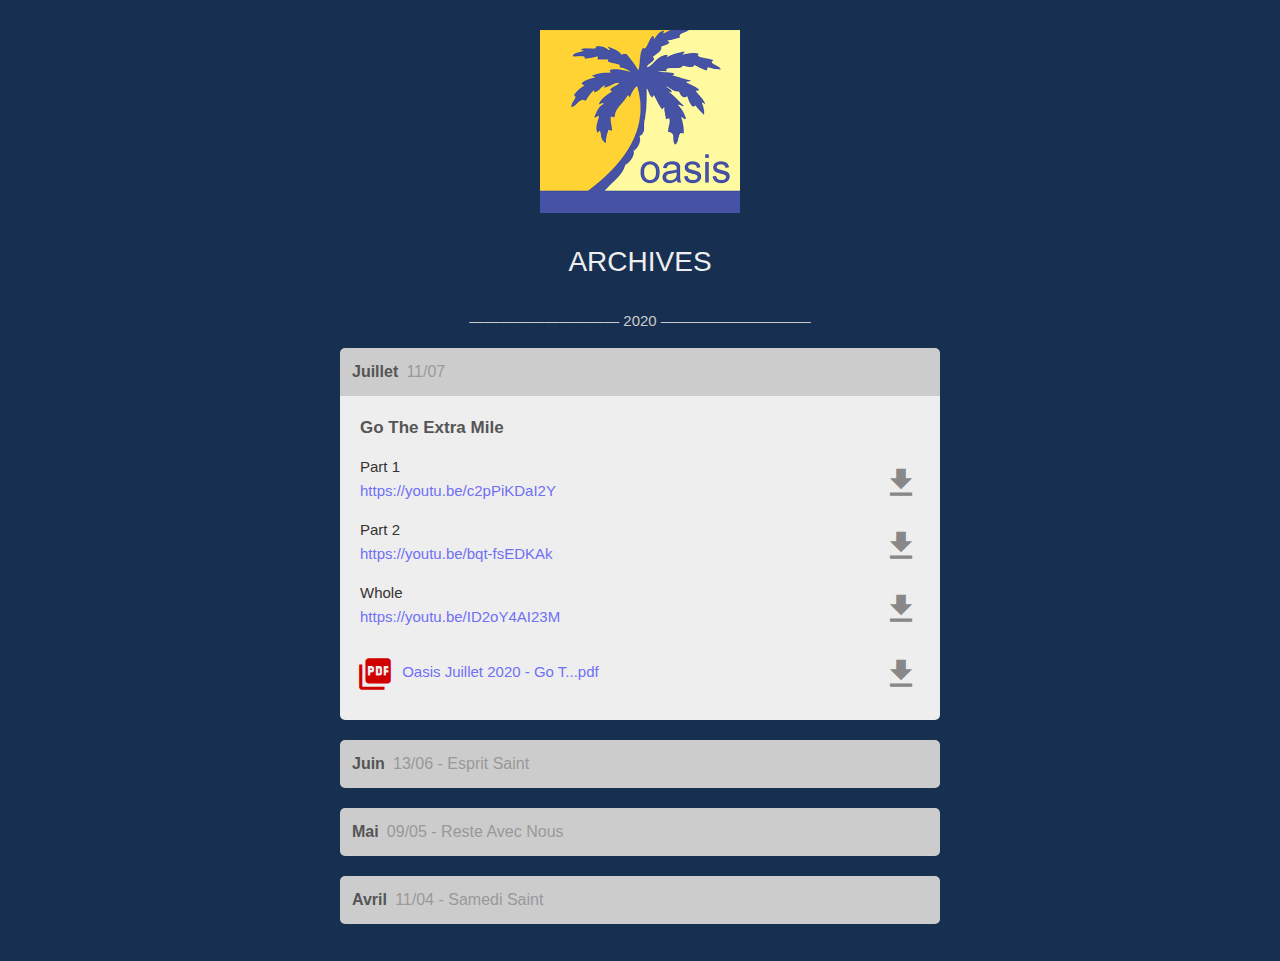
==== index.html @ 341ee3c5 "eb2df34474d8577e11d17b0fcf5f1d4b3bb1e5cb - 2020.7.11" ====
<!DOCTYPE html>
<html>

<head>
  <!-- BASE HREF OPEN  -->
  <base href="dart__angular__archives" />
  <!-- BASE HREF CLOSE  -->

  <title>Oasis Archives</title>
  <meta charset="utf-8">
  <meta name="viewport" content="width=device-width, initial-scale=1">
  <link rel="stylesheet" href="styles.c2d4523d53ecf67c.css">
  <link rel="icon" type="image/png" href="favicon.262356ed2a44dca1.png">

  <script defer src="main.dart.5df93a280432903f.js"></script>
</head>

<body>
  <my-app>Loading...</my-app>
</body>

</html>
---- styles.c2d4523d53ecf67c.css ----
@import"https://fonts.googleapis.com/css?family=Roboto";@import"https://fonts.googleapis.com/css?family=Material+Icons";body{margin:2em;background-color:#172f51}a{text-decoration:none;color:#7070f5}input[type=button]{outline:none;border:0px;padding:3px 10px;font-size:13px;color:#555;border-radius:5px;cursor:pointer}input[type=button]::-moz-focus-inner{border:0}*{font-family:Roboto-Regular,Arial,Helvetica,sans-serif;font-size:15px;color:#555;line-height:24px;-webkit-tap-highlight-color:rgba(0,0,0,.07)}.no-selection{-webkit-touch-callout:none;-webkit-user-select:none;-khtml-user-select:none;-moz-user-select:none;-ms-user-select:none;user-select:none}i.icon,i.inactive-icon{color:#888;height:38px;font-size:38px;cursor:pointer}i.icon:hover{color:#9790fd}
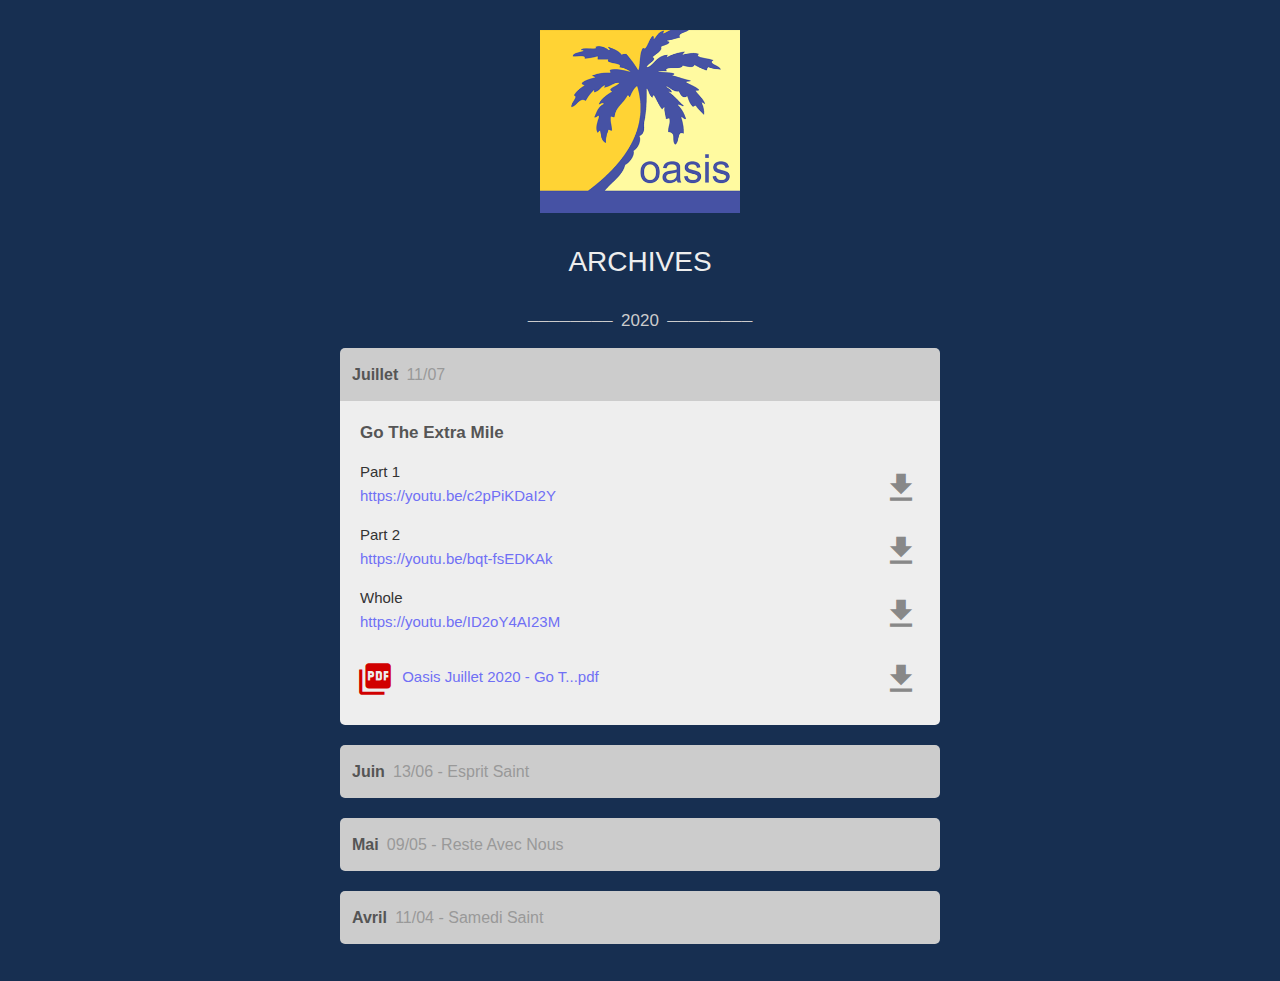
==== commit 47c75e12: "c007757a4daa81a54cd2930aa574ce8179d2ef61 - 2020.7.11-fixed" ====
--- a/index.html
+++ b/index.html
@@ -12,7 +12,7 @@
   <link rel="stylesheet" href="styles.c2d4523d53ecf67c.css">
   <link rel="icon" type="image/png" href="favicon.262356ed2a44dca1.png">
 
-  <script defer src="main.dart.5df93a280432903f.js"></script>
+  <script defer src="main.dart.8de6b468a783e1f5.js"></script>
 </head>
 
 <body>
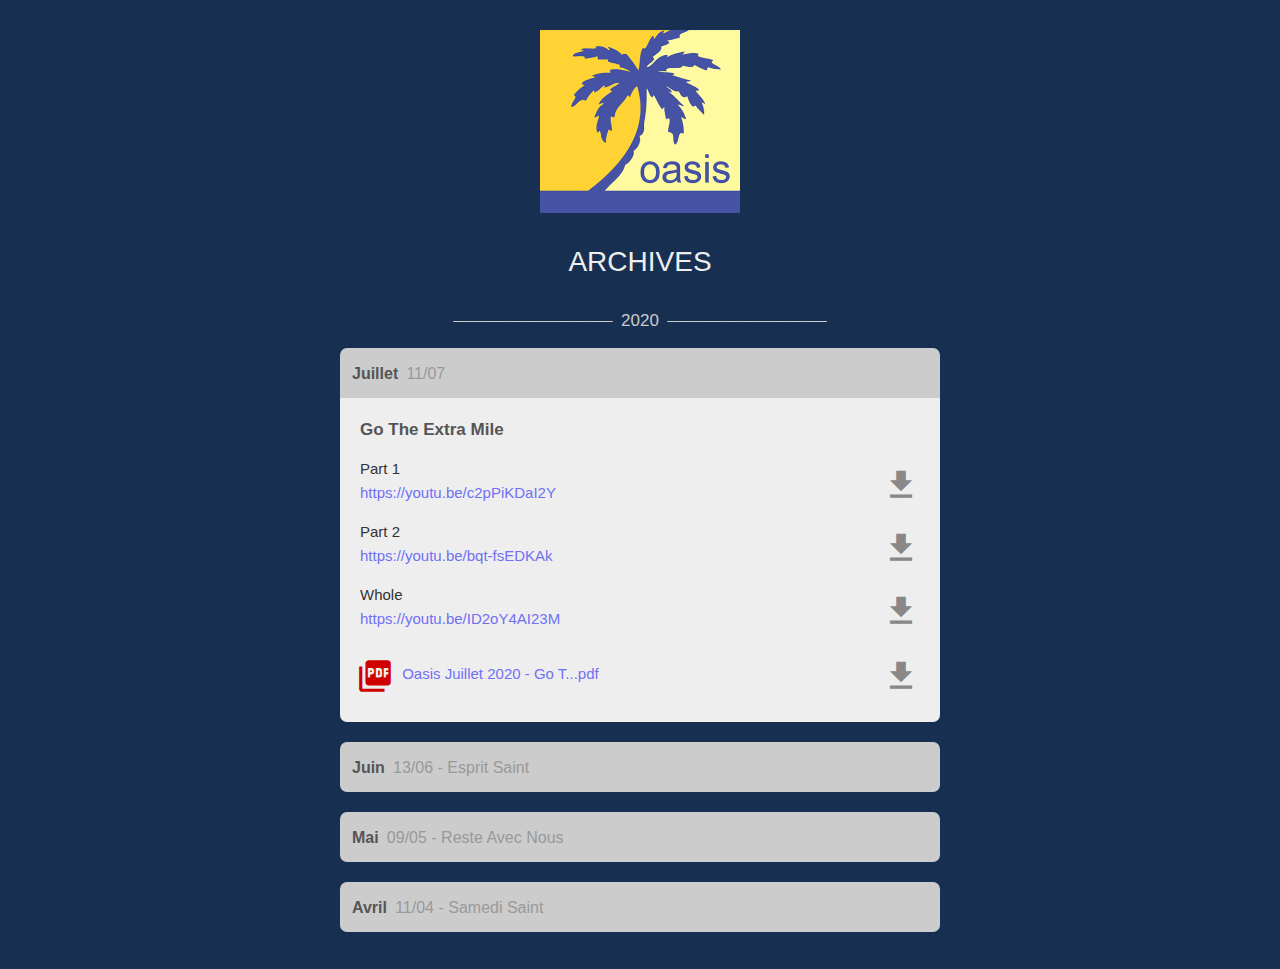
==== commit ca5680c9: "a7b600b9ab020a5b92fdac3eff166596e9fbed0e - 2020.7.11-fixed2" ====
--- a/index.html
+++ b/index.html
@@ -12,7 +12,7 @@
   <link rel="stylesheet" href="styles.c2d4523d53ecf67c.css">
   <link rel="icon" type="image/png" href="favicon.262356ed2a44dca1.png">
 
-  <script defer src="main.dart.8de6b468a783e1f5.js"></script>
+  <script defer src="main.dart.66d871f84efb8551.js"></script>
 </head>
 
 <body>
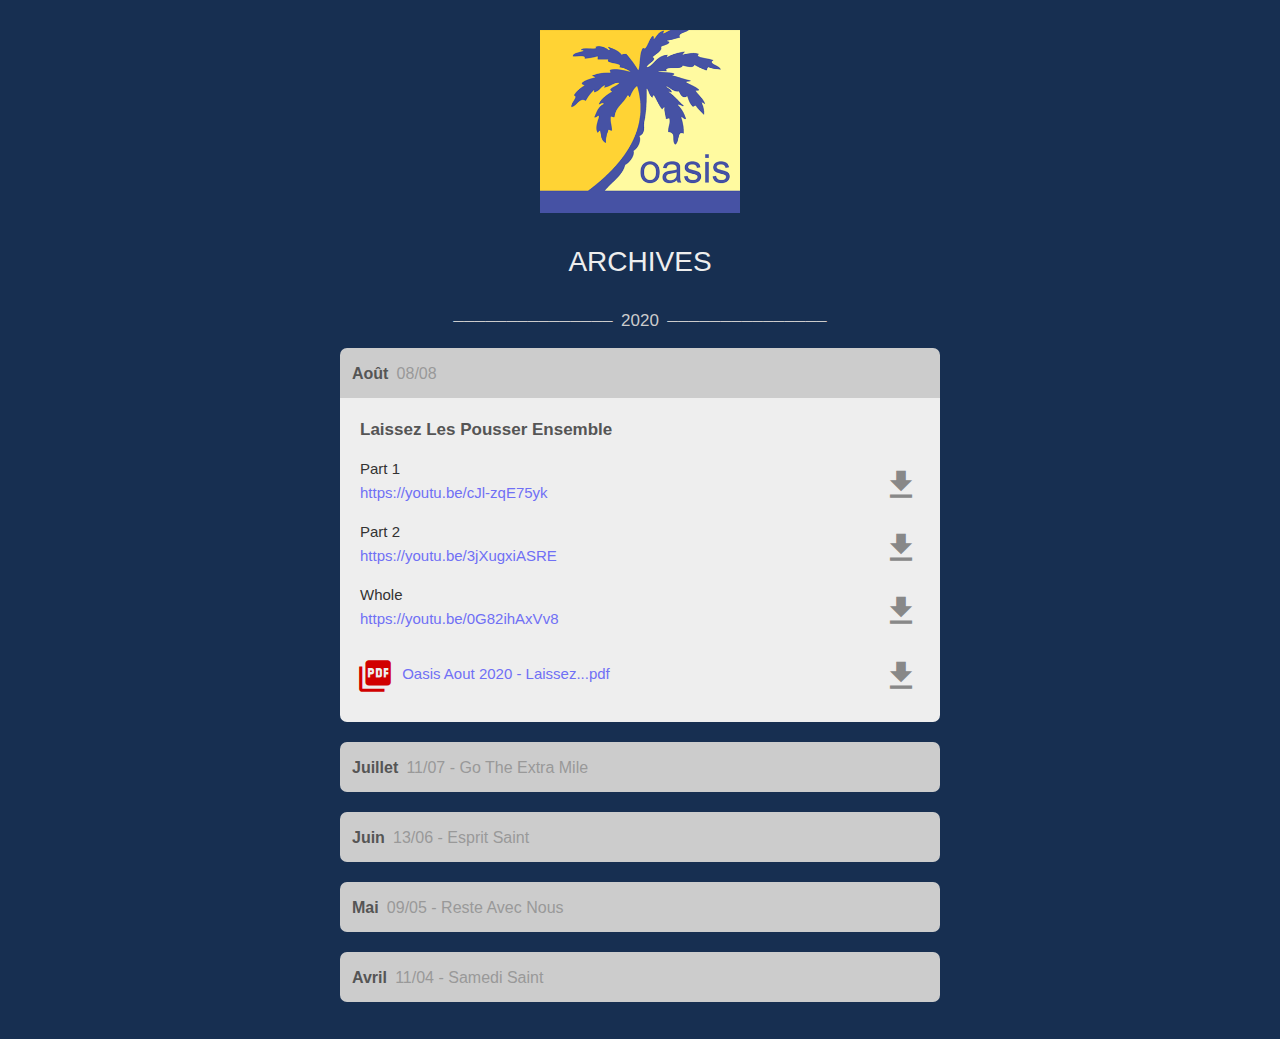
==== commit 1067ff2d: "ce29e32a9191f03e5293d19be6548be28ef2eefc - 2020.8.8" ====
--- a/index.html
+++ b/index.html
@@ -12,7 +12,7 @@
   <link rel="stylesheet" href="styles.c2d4523d53ecf67c.css">
   <link rel="icon" type="image/png" href="favicon.262356ed2a44dca1.png">
 
-  <script defer src="main.dart.66d871f84efb8551.js"></script>
+  <script defer src="main.dart.ddf55dcd3e3453e3.js"></script>
 </head>
 
 <body>
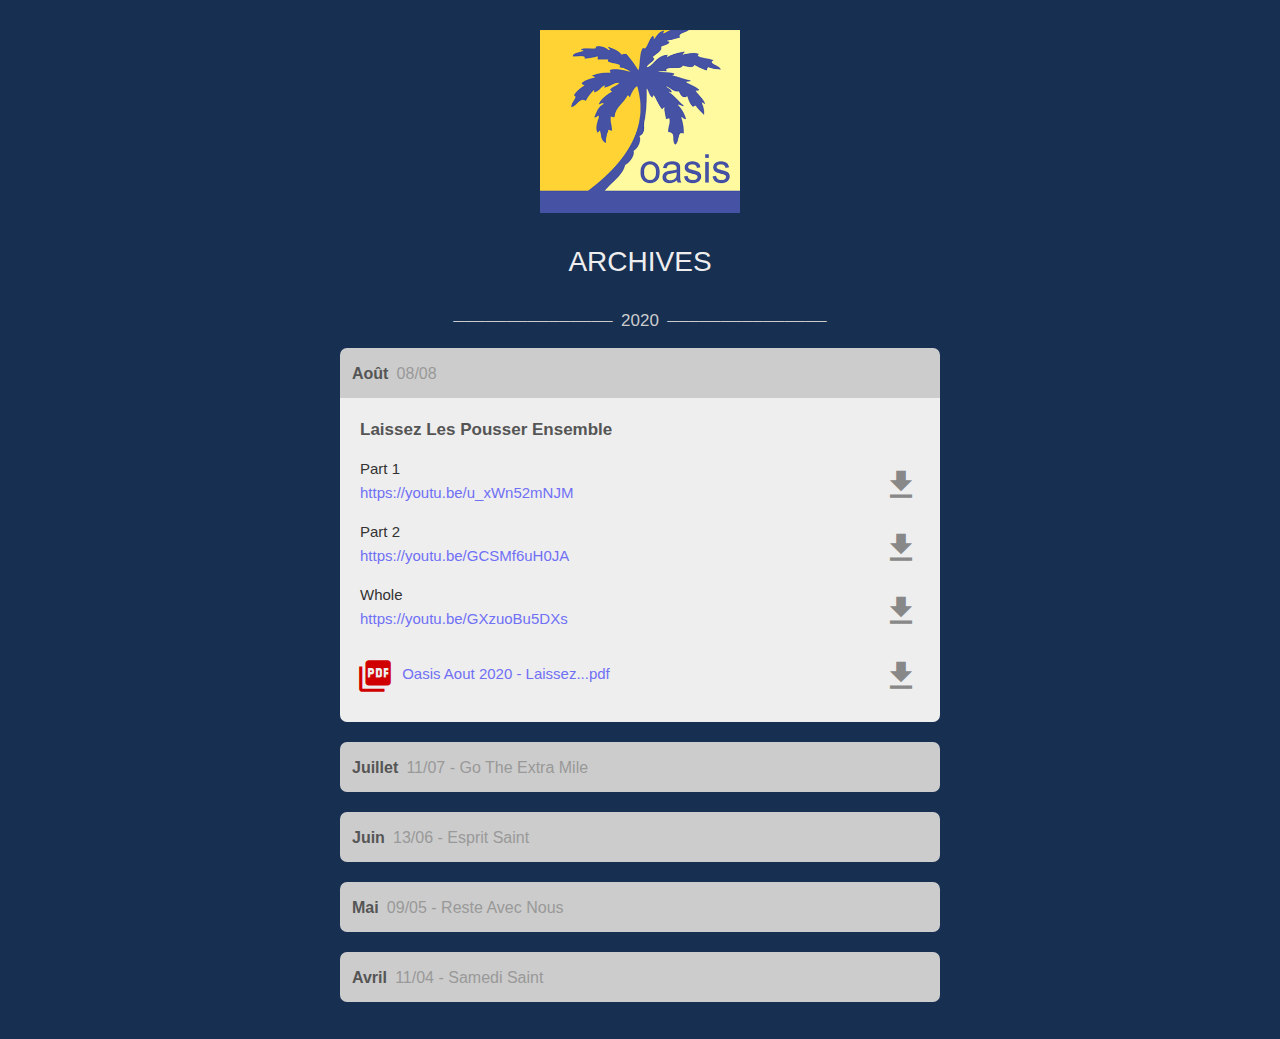
==== commit 80e7cce5: "4edd79ab368790057a310a96e4025c83d04956d9 - 2020.8.8-fixed" ====
--- a/index.html
+++ b/index.html
@@ -12,7 +12,7 @@
   <link rel="stylesheet" href="styles.c2d4523d53ecf67c.css">
   <link rel="icon" type="image/png" href="favicon.262356ed2a44dca1.png">
 
-  <script defer src="main.dart.ddf55dcd3e3453e3.js"></script>
+  <script defer src="main.dart.2c3b931f438d6636.js"></script>
 </head>
 
 <body>
